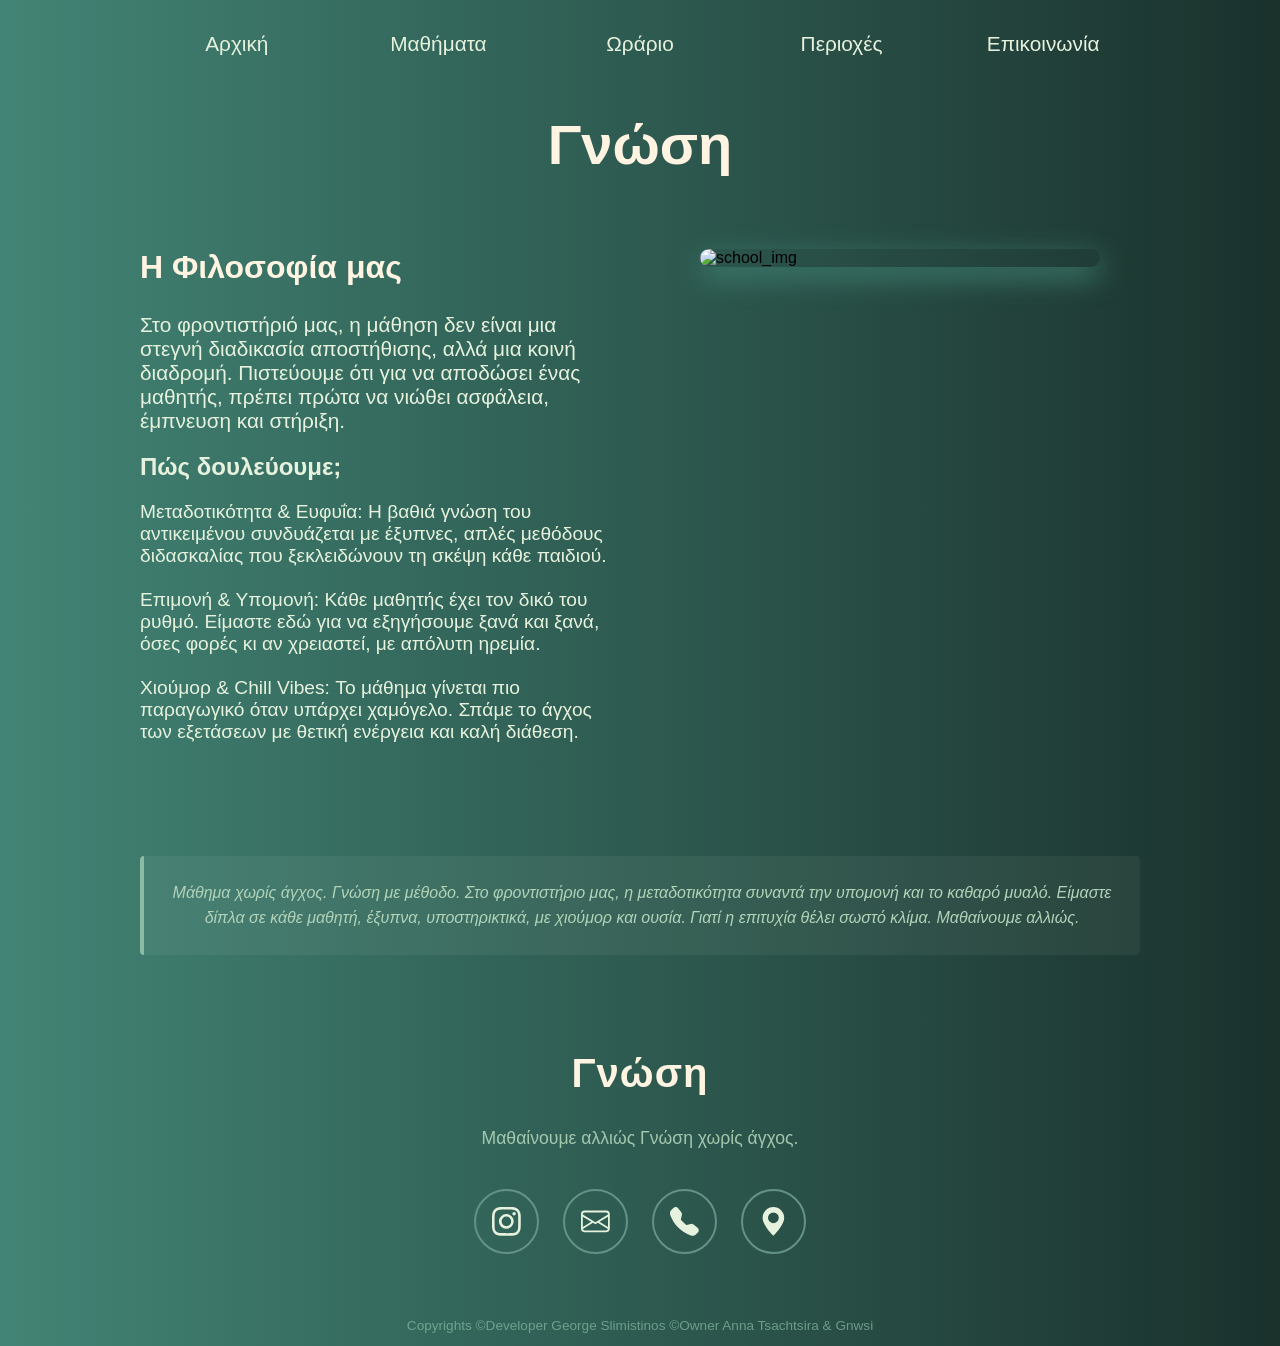
==== index.html @ 9b5c4ddc "footer done all pages have a footer" ====
<!DOCTYPE html>
<html lang="gr en" xmlns="http://www.w3.org/1999/html">
<head>
    <meta name="viewport" content="width=device-width, initial-scale=1.0">
    <meta charset="UTF-8">
    <title>Γνώση</title>
    <link rel="stylesheet" href="mainCSS.css">
    <link rel="stylesheet" href="navbar.css">
    <link rel="stylesheet" href="header.css">
    <link rel="stylesheet" href="footer.css">
</head>
<body>

<!--TODO 1-->
<div id="main_container-navbar">
    <div class="navbar-items">
        <a class="navbar-links" href="index.html">Αρχική</a>
    </div>
    <div class="navbar-items">
        <a class="navbar-links" href="mathimata.html">Μαθήματα</a>
    </div>
    <div class="navbar-items">
        <a class="navbar-links" href="ores.html">Ωράριο</a>
    </div>
    <div class="navbar-items">
        <a class="navbar-links" href="evros%20kalijis.html">Περιοχές</a>
    </div>
    <div class="navbar-items">
        <a class="navbar-links" href="contact.html">Επικοινωνία</a>
    </div>
</div>
<!--TODO 2-->
<div id="main_container-Header">
    <div id="header-name-front">
        <h1>Γνώση</h1>
    </div>
    <div id="header_howWeWork-text">
        <h2>Η Φιλοσοφία μας</h2>
        <p class="intro-text">
            Στο φροντιστήριό μας, η μάθηση δεν είναι μια στεγνή διαδικασία αποστήθισης, αλλά μια κοινή διαδρομή.
            Πιστεύουμε ότι για να αποδώσει ένας μαθητής, πρέπει πρώτα να νιώθει ασφάλεια, έμπνευση και στήριξη.
        </p>
        <strong class="intro_text_secondary-strong">Πώς δουλεύουμε;</strong>
        <p class="intro_text_secondary-p">
            Μεταδοτικότητα & Ευφυΐα: Η βαθιά γνώση του αντικειμένου συνδυάζεται με
            έξυπνες, απλές μεθόδους διδασκαλίας
            που ξεκλειδώνουν τη σκέψη κάθε παιδιού. <br> <br>

            Επιμονή & Υπομονή: Κάθε μαθητής έχει τον δικό του ρυθμό. Είμαστε εδώ για να εξηγήσουμε ξανά και ξανά, όσες
            φορές κι αν χρειαστεί, με απόλυτη ηρεμία. <br> <br>

            Χιούμορ & Chill Vibes: Το μάθημα γίνεται πιο παραγωγικό όταν υπάρχει χαμόγελο. Σπάμε το άγχος των εξετάσεων
            με θετική ενέργεια και καλή διάθεση. <br> <br>
        </p>
    </div>
    <div id="header-img">
        <img id="header_howWeWork-img" src="assets/images/school_img1" alt="school_img">
    </div>
    <div id="small_text">
        <p class="small_text-p">Μάθημα χωρίς άγχος. Γνώση με μέθοδο.
            Στο φροντιστήριο μας, η μεταδοτικότητα συναντά την υπομονή και το καθαρό μυαλό.
            Είμαστε δίπλα σε κάθε μαθητή, έξυπνα, υποστηρικτικά, με χιούμορ και ουσία.
            Γιατί η επιτυχία θέλει σωστό κλίμα. Μαθαίνουμε αλλιώς.
        </p>
    </div>
</div>
<!--todo 9-->
<footer>
    <div id="footer-main-cont">
        <div class="main-style-footer-elements" id="footer-name">
            <h1 id="footer-name-h1">Γνώση</h1>
        </div>
        <div class="main-style-footer-elements" id="footer-slogan">
            <h3 id="footer-slogan-h3">Μαθαίνουμε αλλιώς Γνώση χωρίς άγχος.</h3>
        </div>
        <div class="main-style-footer-elements" id="footer-social_media">
            <ul class="footer-social-media-ul">
                <li class="footer-social-media-li" data-tooltip="gnwsi.2023">
                    <a class="footer-social-media-a" href="https://www.instagram.com/gnwsi.2023?igsh=bGYwMDJ4MHYwM2Ru"
                       aria-label="Instagram">
                        <svg xmlns="http://www.w3.org/2000/svg" width="16" height="16" fill="currentColor"
                             class="bi bi-instagram footer-social-media-svg" viewBox="0 0 16 16">
                            <path d="M8 0C5.829 0 5.556.01 4.703.048 3.85.088 3.269.222 2.76.42a3.9 3.9 0 0 0-1.417.923A3.9 3.9 0 0 0 .42 2.76C.222 3.268.087 3.85.048 4.7.01 5.555 0 5.827 0 8.001c0 2.172.01 2.444.048 3.297.04.852.174 1.433.372 1.942.205.526.478.972.923 1.417.444.445.89.719 1.416.923.51.198 1.09.333 1.942.372C5.555 15.99 5.827 16 8 16s2.444-.01 3.298-.048c.851-.04 1.434-.174 1.943-.372a3.9 3.9 0 0 0 1.416-.923c.445-.445.718-.891.923-1.417.197-.509.332-1.09.372-1.942C15.99 10.445 16 10.173 16 8s-.01-2.445-.048-3.299c-.04-.851-.175-1.433-.372-1.941a3.9 3.9 0 0 0-.923-1.417A3.9 3.9 0 0 0 13.24.42c-.51-.198-1.092-.333-1.943-.372C10.443.01 10.172 0 7.998 0zm-.717 1.442h.718c2.136 0 2.389.007 3.232.046.78.035 1.204.166 1.486.275.373.145.64.319.92.599s.453.546.598.92c.11.281.24.705.275 1.485.039.843.047 1.096.047 3.231s-.008 2.389-.047 3.232c-.035.78-.166 1.203-.275 1.485a2.5 2.5 0 0 1-.599.919c-.28.28-.546.453-.92.598-.28.11-.704.24-1.485.276-.843.038-1.096.047-3.232.047s-2.39-.009-3.233-.047c-.78-.036-1.203-.166-1.485-.276a2.5 2.5 0 0 1-.92-.598 2.5 2.5 0 0 1-.6-.92c-.109-.281-.24-.705-.275-1.485-.038-.843-.046-1.096-.046-3.233s.008-2.388.046-3.231c.036-.78.166-1.204.276-1.486.145-.373.319-.64.599-.92s.546-.453.92-.598c.282-.11.705-.24 1.485-.276.738-.034 1.024-.044 2.515-.045zm4.988 1.328a.96.96 0 1 0 0 1.92.96.96 0 0 0 0-1.92m-4.27 1.122a4.109 4.109 0 1 0 0 8.217 4.109 4.109 0 0 0 0-8.217m0 1.441a2.667 2.667 0 1 1 0 5.334 2.667 2.667 0 0 1 0-5.334"/>
                        </svg>
                    </a>
                </li>
                <li class="footer-social-media-li" data-tooltip="gnwsi.2023@gmail.com">
                    <a class="footer-social-media-a"
                       href="mailto:gnwsi.2023@gmail.com?subject=Ερώτηση για τις υπηρεσίες μας" aria-label="email">
                        <svg xmlns="http://www.w3.org/2000/svg" width="16" height="16" fill="currentColor"
                             class="bi bi-envelope footer-social-media-svg" viewBox="0 0 16 16">
                            <path d="M0 4a2 2 0 0 1 2-2h12a2 2 0 0 1 2 2v8a2 2 0 0 1-2 2H2a2 2 0 0 1-2-2zm2-1a1 1 0 0 0-1 1v.217l7 4.2 7-4.2V4a1 1 0 0 0-1-1zm13 2.383-4.708 2.825L15 11.105zm-.034 6.876-5.64-3.471L8 9.583l-1.326-.795-5.64 3.47A1 1 0 0 0 2 13h12a1 1 0 0 0 .966-.741M1 11.105l4.708-2.897L1 5.383z"/>
                        </svg>
                    </a>
                </li>
                <li class="footer-social-media-li" data-tooltip="698360730">
                    <a class="footer-social-media-a" href="tel:+30698360730" aria-label="phone">
                        <svg xmlns="http://www.w3.org/2000/svg" width="16" height="16" fill="currentColor"
                             class="bi bi-telephone-fill footer-social-media-svg" viewBox="0 0 16 16">
                            <path fill-rule="evenodd"
                                  d="M1.885.511a1.745 1.745 0 0 1 2.61.163L6.29 2.98c.329.423.445.974.315 1.494l-.547 2.19a.68.68 0 0 0 .178.643l2.457 2.457a.68.68 0 0 0 .644.178l2.189-.547a1.75 1.75 0 0 1 1.494.315l2.306 1.794c.829.645.905 1.87.163 2.611l-1.034 1.034c-.74.74-1.846 1.065-2.877.702a18.6 18.6 0 0 1-7.01-4.42 18.6 18.6 0 0 1-4.42-7.009c-.362-1.03-.037-2.137.703-2.877z"/>
                        </svg>
                    </a>
                </li>

                <li class="footer-social-media-li" data-tooltip="Κορησός">
                    <a class="footer-social-media-a"
                       href="https://www.google.com/maps/place/40%C2%B030'13.9%22N+21%C2%B022'31.0%22E/@40.5038675,21.374356,18z/data=!3m1!4b1!4m12!1m7!3m6!1s0x1359fcfad39608a3:0x116da299715aecc!2zzpHOs86vzr_PhSDOk861z4nPgc6zzq_Ov8-FIDMsIE1hbmlha2kgNTIxIDAw!3b1!8m2!3d40.5025684!4d21.2487551!3m3!8m2!3d40.503866!4d21.37528?entry=ttu&g_ep=EgoyMDI2MDYyMy4wIKXMDSoASAFQAw%3D%3D"
                       aria-label="location">
                        <svg xmlns="http://www.w3.org/2000/svg" width="16" height="16" fill="currentColor"
                             class="bi bi-geo-alt-fill footer-social-media-svg" viewBox="0 0 16 16">
                            <path d="M8 16s6-5.686 6-10A6 6 0 0 0 2 6c0 4.314 6 10 6 10m0-7a3 3 0 1 1 0-6 3 3 0 0 1 0 6"/>
                        </svg>
                    </a>
                </li>

            </ul>
        </div>
        <div class="main-style-footer-elements" id="footer-copyright">
            <p>
                Copyrights ©Developer George Slimistinos ©Owner Anna Tsachtsira & Gnwsi
            </p>
        </div>
    </div>
</footer>
<script src="mainJS.js"></script>
</body>
</html>
---- mainCSS.css ----
:root {
    --DarkGreen: #659287;
    --MidGreen: #88BDA4;
    --Green: #B1D3B9;
    --LightGreen: #E6F2DD;
    --Black: #1A312C;
    --DarkBlue-Green: #428475;
    --Blue-Grren: #89D7B7;
    --White: #FFF4E1;
    --trasnparen_background: rgba(255, 244, 225, 0.05);
}

body {
    padding: 0;
    margin: 0;
    font-size: 1rem;
    font-family: 'Segoe UI', Tahoma, Geneva, Verdana, sans-serif;
    background: linear-gradient(90deg, var(--DarkBlue-Green) 0%, var(--Black) 100%);
}
---- navbar.css ----
#main_container-navbar {
    display: grid;
    grid-template-columns: repeat(5, 1fr);
    grid-template-rows: 1fr;
    gap: 0.5rem;
    align-items: center;

    max-width: 62.5rem;
    margin: 1.5rem auto;
    width: 100%;
}

.navbar-items {
    text-align: center;
}

.navbar-links {
    display: block;
    text-decoration: none;
    color: var(--LightGreen);
    padding: 0.5rem 0;
    font-size: 1.3rem;
    transition: transform 0.2s ease, box-shadow 0.2s ease;
}

.navbar-links:hover {
    color: var(--White);
    font-weight: bold;
    transform: translateY(-4px) scale(1.05);
    text-shadow: 0 0.625rem 2.1875rem var(--White);
}

/* Media Query για κινητά */
@media (max-width: 768px) {
    .navbar-links {
        font-size: 0.7rem;
    }
}
---- header.css ----
#main_container-Header {
    display: grid;
    grid-template-columns: 1fr 1fr;
    gap: 2.5rem;
    align-items: start;
    max-width: 62.5rem;
    margin: 3rem auto;
    padding: 0 1rem;
}

#header-name-front {
    grid-column: 1 / span 2;
    text-align: center;
    margin-bottom: 2rem;
}

#header-name-front h1 {
    font-size: 3.5rem;
    color: var(--White);
    margin: 0;
}

#header_howWeWork-text {
    grid-column: 1;
    color: var(--LightGreen);
}

#header_howWeWork-text h2 {
    color: var(--White);
    font-size: 2rem;
    margin-top: 0;
}

#header-img {
    grid-column: 2;
    display: flex;
    justify-content: center;
}

#header_howWeWork-img {
    width: 100%;
    max-width: 25rem;
    height: auto;
    border-radius: 0.75rem;
    box-shadow: 0 0.6rem 1.8rem var(--DarkBlue-Green);
}


#small_text {
    grid-column: 1 / span 2;
    background-color: var(--trasnparen_background);
    border-left: 4px solid var(--MidGreen);
    padding: 1.5rem;
    border-radius: 4px;
    margin-top: 2rem;
    color: var(--Green);
    font-style: italic;
    text-align: center;
    transition: transform 0.4s ease, box-shadow 0.4s ease;
}

#small_text:hover {
    transform: translateY(-4px) scale(1.2);
    color: var(--White);
}

#small_text p {
    margin: 0;
    line-height: 1.6;
    font-size: 1rem;
}

.intro-text {
    font-size: 1.3rem;
}

.intro_text_secondary-strong {
    font-size: 1.5rem;
}

.intro_text_secondary-p {
    font-size: 1.2rem;
}
---- footer.css ----
#footer-main-cont {
    display: grid;
    grid-template-columns: 1fr;
    grid-gap: 1.5rem;
    align-items: start;
    margin: 4rem auto 0 auto;
    padding: 2rem 1rem 0;
    max-width: 62.5rem;
}

.main-style-footer-elements {
    text-align: center;
}

#footer-name {
    grid-row: 1;
}

#footer-slogan {
    grid-row: 2;
}

#footer-social_media {
    grid-row: 3;
}

#footer-copyright {
    grid-row: 4;
}

#footer-name-h1 {
    color: var(--White);
    font-size: 2.5rem;
    margin: 0 0 0.5rem 0;
    letter-spacing: 1px;
}

#footer-slogan-h3 {
    color: var(--Green);
    font-size: 1.1rem;
    font-weight: 400;
    margin: 0;
    opacity: 0.9;
}

#footer-copyright p {
    color: var(--MidGreen);
    font-size: 0.85rem;
    margin-top: 1.5rem;
    opacity: 0.7;
}

.footer-social-media-ul {
    display: flex;
    justify-content: center;
    flex-wrap: wrap;
    gap: 1.5rem;
    list-style: none;
    padding: 0;
    margin: 1rem 0;
}

.footer-social-media-li {
    position: relative;
    display: flex;
    justify-content: center;
}

.footer-social-media-li::after {
    position: absolute;
    content: attr(data-tooltip);
    bottom: 120%;
    left: 50%;
    transform: translateX(-50%);
    z-index: 10;
    padding: 0.4rem 0.8rem;
    color: var(--Black);
    background: var(--White);
    border-radius: 0.4rem;
    font-size: 0.85rem;
    font-weight: 600;
    opacity: 0;
    visibility: hidden;
    transition: bottom 0.3s cubic-bezier(0.47, 2, 0.41, 1.5), opacity 0.2s ease;
    white-space: nowrap;
    box-shadow: 0 4px 12px rgba(0, 0, 0, 0.15);
}

.footer-social-media-li:has(a:hover, a:focus-visible)::after {
    opacity: 1;
    visibility: visible;
    bottom: 135%;
}

.footer-social-media-a {
    position: relative;
    display: flex;
    justify-content: center;
    align-items: center;
    width: 3.8rem;
    height: 3.8rem;
    color: var(--LightGreen);
    border: 2px solid var(--DarkGreen);
    border-radius: 100%;
    text-decoration: none;
    outline: none;
    overflow: hidden;
    transition: color 0.3s ease, border-color 0.3s ease, box-shadow 0.3s ease;
}

.footer-social-media-a::after {
    position: absolute;
    content: '';
    inset: 100% 0 0 0;
    background: var(--LightGreen); /* Γεμίζει με το ανοιχτό πράσινο */
    z-index: 1;
    transition: inset 0.3s ease-in-out;
}

.footer-social-media-svg {
    width: 1.8rem;
    height: 1.8rem;
    position: relative;
    z-index: 2;
    transition: transform 0.3s ease;
}

.footer-social-media-a:hover,
.footer-social-media-a:focus-visible {
    color: var(--Black);
    border-color: var(--LightGreen);
    box-shadow: 0 0 15px rgba(230, 242, 221, 0.2);
}

.footer-social-media-a:hover::after,
.footer-social-media-a:focus-visible::after {
    inset: 0 0 0 0;
}

.footer-social-media-a:hover .footer-social-media-svg {
    transform: scale(1.1);
}
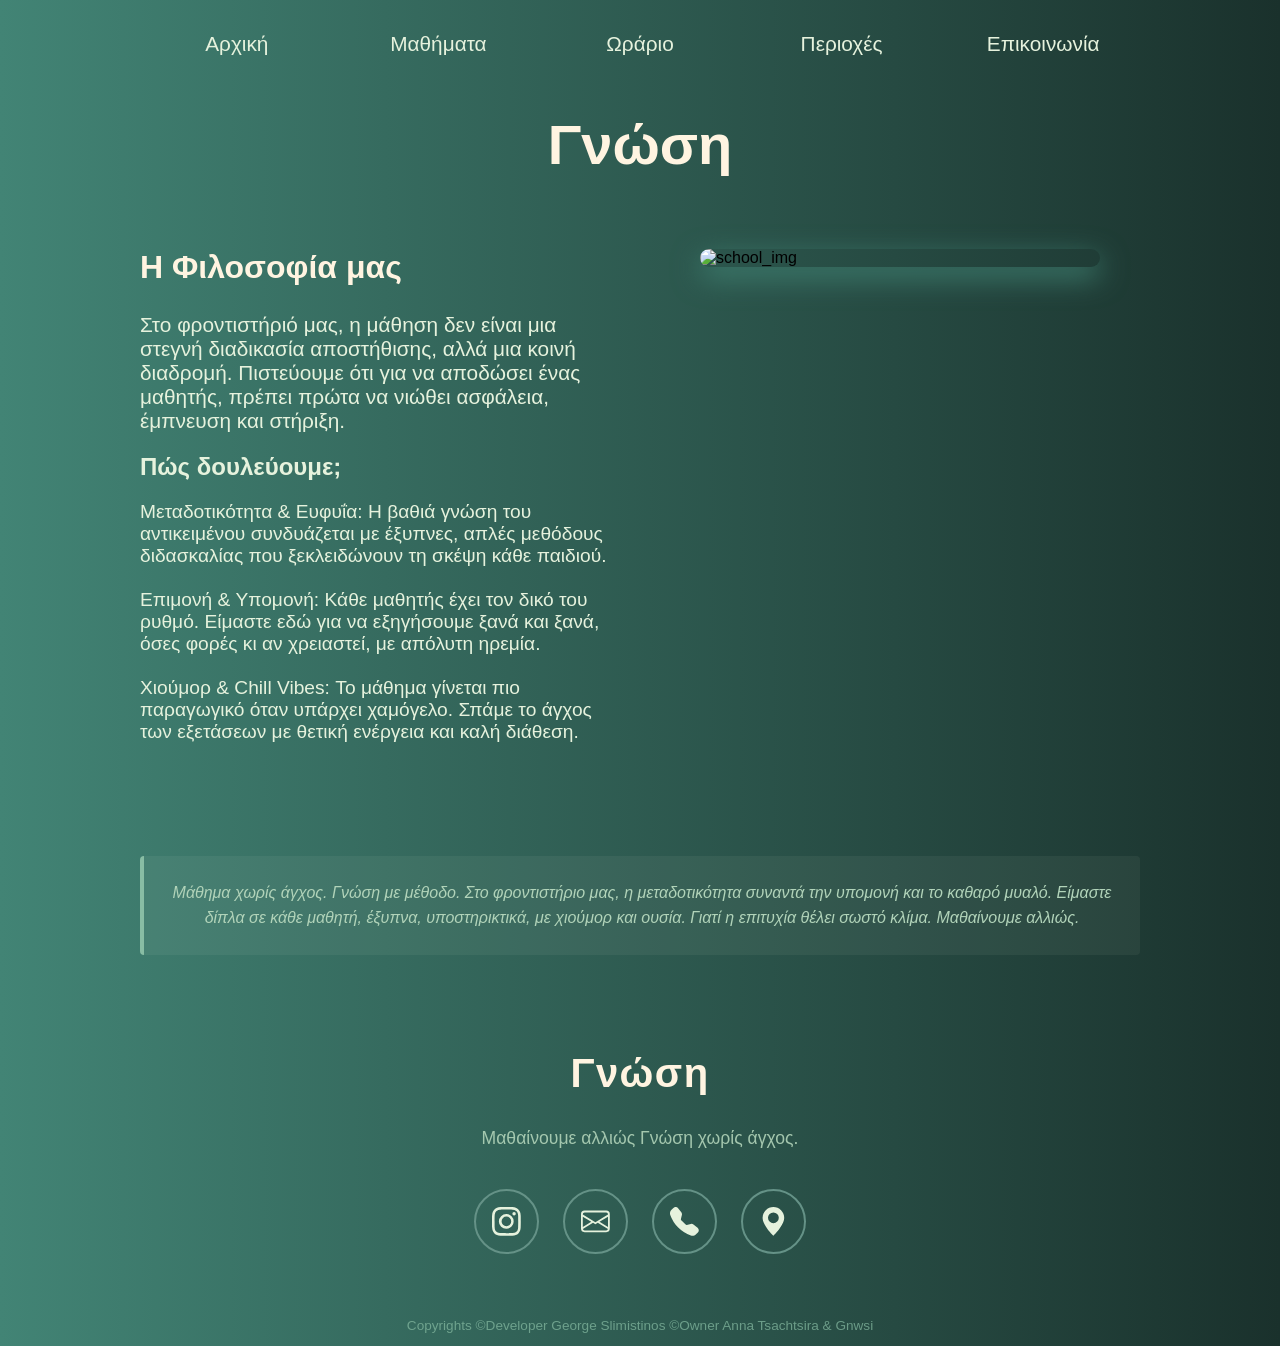
==== commit a141bd19: "small changes gia thn selida na paei live" ====
--- a/index.html
+++ b/index.html
@@ -1,13 +1,13 @@
 <!DOCTYPE html>
 <html lang="gr en" xmlns="http://www.w3.org/1999/html">
 <head>
-    <meta name="viewport" content="width=device-width, initial-scale=1.0">
+    <meta content="width=device-width, initial-scale=1.0" name="viewport">
     <meta charset="UTF-8">
     <title>Γνώση</title>
-    <link rel="stylesheet" href="mainCSS.css">
-    <link rel="stylesheet" href="navbar.css">
-    <link rel="stylesheet" href="header.css">
-    <link rel="stylesheet" href="footer.css">
+    <link href="assets/CSS/mainCSS.css" rel="stylesheet">
+    <link href="assets/CSS/navbar.css" rel="stylesheet">
+    <link href="assets/CSS/header.css" rel="stylesheet">
+    <link href="assets/CSS/footer.css" rel="stylesheet">
 </head>
 <body>
 
@@ -17,16 +17,16 @@
         <a class="navbar-links" href="index.html">Αρχική</a>
     </div>
     <div class="navbar-items">
-        <a class="navbar-links" href="mathimata.html">Μαθήματα</a>
+        <a class="navbar-links" href="assets/secondary%20html%20pages/mathimata.html">Μαθήματα</a>
     </div>
     <div class="navbar-items">
-        <a class="navbar-links" href="ores.html">Ωράριο</a>
+        <a class="navbar-links" href="assets/secondary%20html%20pages/ores.html">Ωράριο</a>
     </div>
     <div class="navbar-items">
-        <a class="navbar-links" href="evros%20kalijis.html">Περιοχές</a>
+        <a class="navbar-links" href="assets/secondary%20html%20pages/evros%20kalijis.html">Περιοχές</a>
     </div>
     <div class="navbar-items">
-        <a class="navbar-links" href="contact.html">Επικοινωνία</a>
+        <a class="navbar-links" href="assets/secondary%20html%20pages/contact.html">Επικοινωνία</a>
     </div>
 </div>
 <!--TODO 2-->
@@ -54,7 +54,7 @@
         </p>
     </div>
     <div id="header-img">
-        <img id="header_howWeWork-img" src="assets/images/school_img1" alt="school_img">
+        <img alt="school_img" id="header_howWeWork-img" src="./assets/images/school_img1.jpeg">
     </div>
     <div id="small_text">
         <p class="small_text-p">Μάθημα χωρίς άγχος. Γνώση με μέθοδο.
@@ -76,39 +76,44 @@
         <div class="main-style-footer-elements" id="footer-social_media">
             <ul class="footer-social-media-ul">
                 <li class="footer-social-media-li" data-tooltip="gnwsi.2023">
-                    <a class="footer-social-media-a" href="https://www.instagram.com/gnwsi.2023?igsh=bGYwMDJ4MHYwM2Ru"
-                       aria-label="Instagram">
-                        <svg xmlns="http://www.w3.org/2000/svg" width="16" height="16" fill="currentColor"
-                             class="bi bi-instagram footer-social-media-svg" viewBox="0 0 16 16">
+                    <a aria-label="Instagram" class="footer-social-media-a"
+                       href="https://www.instagram.com/gnwsi.2023?igsh=bGYwMDJ4MHYwM2Ru">
+                        <svg class="bi bi-instagram footer-social-media-svg" fill="currentColor" height="16"
+                             viewBox="0 0 16 16"
+                             width="16" xmlns="http://www.w3.org/2000/svg">
                             <path d="M8 0C5.829 0 5.556.01 4.703.048 3.85.088 3.269.222 2.76.42a3.9 3.9 0 0 0-1.417.923A3.9 3.9 0 0 0 .42 2.76C.222 3.268.087 3.85.048 4.7.01 5.555 0 5.827 0 8.001c0 2.172.01 2.444.048 3.297.04.852.174 1.433.372 1.942.205.526.478.972.923 1.417.444.445.89.719 1.416.923.51.198 1.09.333 1.942.372C5.555 15.99 5.827 16 8 16s2.444-.01 3.298-.048c.851-.04 1.434-.174 1.943-.372a3.9 3.9 0 0 0 1.416-.923c.445-.445.718-.891.923-1.417.197-.509.332-1.09.372-1.942C15.99 10.445 16 10.173 16 8s-.01-2.445-.048-3.299c-.04-.851-.175-1.433-.372-1.941a3.9 3.9 0 0 0-.923-1.417A3.9 3.9 0 0 0 13.24.42c-.51-.198-1.092-.333-1.943-.372C10.443.01 10.172 0 7.998 0zm-.717 1.442h.718c2.136 0 2.389.007 3.232.046.78.035 1.204.166 1.486.275.373.145.64.319.92.599s.453.546.598.92c.11.281.24.705.275 1.485.039.843.047 1.096.047 3.231s-.008 2.389-.047 3.232c-.035.78-.166 1.203-.275 1.485a2.5 2.5 0 0 1-.599.919c-.28.28-.546.453-.92.598-.28.11-.704.24-1.485.276-.843.038-1.096.047-3.232.047s-2.39-.009-3.233-.047c-.78-.036-1.203-.166-1.485-.276a2.5 2.5 0 0 1-.92-.598 2.5 2.5 0 0 1-.6-.92c-.109-.281-.24-.705-.275-1.485-.038-.843-.046-1.096-.046-3.233s.008-2.388.046-3.231c.036-.78.166-1.204.276-1.486.145-.373.319-.64.599-.92s.546-.453.92-.598c.282-.11.705-.24 1.485-.276.738-.034 1.024-.044 2.515-.045zm4.988 1.328a.96.96 0 1 0 0 1.92.96.96 0 0 0 0-1.92m-4.27 1.122a4.109 4.109 0 1 0 0 8.217 4.109 4.109 0 0 0 0-8.217m0 1.441a2.667 2.667 0 1 1 0 5.334 2.667 2.667 0 0 1 0-5.334"/>
                         </svg>
                     </a>
                 </li>
                 <li class="footer-social-media-li" data-tooltip="gnwsi.2023@gmail.com">
-                    <a class="footer-social-media-a"
-                       href="mailto:gnwsi.2023@gmail.com?subject=Ερώτηση για τις υπηρεσίες μας" aria-label="email">
-                        <svg xmlns="http://www.w3.org/2000/svg" width="16" height="16" fill="currentColor"
-                             class="bi bi-envelope footer-social-media-svg" viewBox="0 0 16 16">
+                    <a aria-label="email"
+                       class="footer-social-media-a"
+                       href="mailto:gnwsi.2023@gmail.com?subject=Ερώτηση για τις υπηρεσίες μας">
+                        <svg class="bi bi-envelope footer-social-media-svg" fill="currentColor" height="16"
+                             viewBox="0 0 16 16"
+                             width="16" xmlns="http://www.w3.org/2000/svg">
                             <path d="M0 4a2 2 0 0 1 2-2h12a2 2 0 0 1 2 2v8a2 2 0 0 1-2 2H2a2 2 0 0 1-2-2zm2-1a1 1 0 0 0-1 1v.217l7 4.2 7-4.2V4a1 1 0 0 0-1-1zm13 2.383-4.708 2.825L15 11.105zm-.034 6.876-5.64-3.471L8 9.583l-1.326-.795-5.64 3.47A1 1 0 0 0 2 13h12a1 1 0 0 0 .966-.741M1 11.105l4.708-2.897L1 5.383z"/>
                         </svg>
                     </a>
                 </li>
                 <li class="footer-social-media-li" data-tooltip="698360730">
-                    <a class="footer-social-media-a" href="tel:+30698360730" aria-label="phone">
-                        <svg xmlns="http://www.w3.org/2000/svg" width="16" height="16" fill="currentColor"
-                             class="bi bi-telephone-fill footer-social-media-svg" viewBox="0 0 16 16">
-                            <path fill-rule="evenodd"
-                                  d="M1.885.511a1.745 1.745 0 0 1 2.61.163L6.29 2.98c.329.423.445.974.315 1.494l-.547 2.19a.68.68 0 0 0 .178.643l2.457 2.457a.68.68 0 0 0 .644.178l2.189-.547a1.75 1.75 0 0 1 1.494.315l2.306 1.794c.829.645.905 1.87.163 2.611l-1.034 1.034c-.74.74-1.846 1.065-2.877.702a18.6 18.6 0 0 1-7.01-4.42 18.6 18.6 0 0 1-4.42-7.009c-.362-1.03-.037-2.137.703-2.877z"/>
+                    <a aria-label="phone" class="footer-social-media-a" href="tel:+30698360730">
+                        <svg class="bi bi-telephone-fill footer-social-media-svg" fill="currentColor" height="16"
+                             viewBox="0 0 16 16"
+                             width="16" xmlns="http://www.w3.org/2000/svg">
+                            <path d="M1.885.511a1.745 1.745 0 0 1 2.61.163L6.29 2.98c.329.423.445.974.315 1.494l-.547 2.19a.68.68 0 0 0 .178.643l2.457 2.457a.68.68 0 0 0 .644.178l2.189-.547a1.75 1.75 0 0 1 1.494.315l2.306 1.794c.829.645.905 1.87.163 2.611l-1.034 1.034c-.74.74-1.846 1.065-2.877.702a18.6 18.6 0 0 1-7.01-4.42 18.6 18.6 0 0 1-4.42-7.009c-.362-1.03-.037-2.137.703-2.877z"
+                                  fill-rule="evenodd"/>
                         </svg>
                     </a>
                 </li>
 
                 <li class="footer-social-media-li" data-tooltip="Κορησός">
-                    <a class="footer-social-media-a"
-                       href="https://www.google.com/maps/place/40%C2%B030'13.9%22N+21%C2%B022'31.0%22E/@40.5038675,21.374356,18z/data=!3m1!4b1!4m12!1m7!3m6!1s0x1359fcfad39608a3:0x116da299715aecc!2zzpHOs86vzr_PhSDOk861z4nPgc6zzq_Ov8-FIDMsIE1hbmlha2kgNTIxIDAw!3b1!8m2!3d40.5025684!4d21.2487551!3m3!8m2!3d40.503866!4d21.37528?entry=ttu&g_ep=EgoyMDI2MDYyMy4wIKXMDSoASAFQAw%3D%3D"
-                       aria-label="location">
-                        <svg xmlns="http://www.w3.org/2000/svg" width="16" height="16" fill="currentColor"
-                             class="bi bi-geo-alt-fill footer-social-media-svg" viewBox="0 0 16 16">
+                    <a aria-label="location"
+                       class="footer-social-media-a"
+                       href="https://www.google.com/maps/place/40%C2%B030'13.9%22N+21%C2%B022'31.0%22E/@40.5038675,21.374356,18z/data=!3m1!4b1!4m12!1m7!3m6!1s0x1359fcfad39608a3:0x116da299715aecc!2zzpHOs86vzr_PhSDOk861z4nPgc6zzq_Ov8-FIDMsIE1hbmlha2kgNTIxIDAw!3b1!8m2!3d40.5025684!4d21.2487551!3m3!8m2!3d40.503866!4d21.37528?entry=ttu&g_ep=EgoyMDI2MDYyMy4wIKXMDSoASAFQAw%3D%3D">
+                        <svg class="bi bi-geo-alt-fill footer-social-media-svg" fill="currentColor" height="16"
+                             viewBox="0 0 16 16"
+                             width="16" xmlns="http://www.w3.org/2000/svg">
                             <path d="M8 16s6-5.686 6-10A6 6 0 0 0 2 6c0 4.314 6 10 6 10m0-7a3 3 0 1 1 0-6 3 3 0 0 1 0 6"/>
                         </svg>
                     </a>
--- a/assets/CSS/mainCSS.css
+++ b/assets/CSS/mainCSS.css
@@ -0,0 +1,20 @@
+:root {
+    --DarkGreen: #659287;
+    --MidGreen: #88BDA4;
+    --Green: #B1D3B9;
+    --LightGreen: #E6F2DD;
+    --Black: #1A312C;
+    --DarkBlue-Green: #428475;
+    --Blue-Grren: #89D7B7;
+    --White-Grren: rgb(197 250 226);
+    --White: #FFF4E1;
+    --trasnparen_background: rgba(255, 244, 225, 0.05);
+}
+
+body {
+    padding: 0;
+    margin: 0;
+    font-size: 1rem;
+    font-family: 'Segoe UI', Tahoma, Geneva, Verdana, sans-serif;
+    background: linear-gradient(90deg, var(--DarkBlue-Green) 0%, var(--Black) 100%);
+}
--- a/assets/CSS/navbar.css
+++ b/assets/CSS/navbar.css
@@ -0,0 +1,31 @@
+#main_container-navbar {
+    display: grid;
+    grid-template-columns: repeat(5, 1fr);
+    grid-template-rows: 1fr;
+    gap: 0.5rem;
+    align-items: center;
+    max-width: 62.5rem;
+    margin: 1.5rem auto;
+    width: 100%;
+    padding: 0 1rem;
+}
+
+.navbar-items {
+    text-align: center;
+}
+
+.navbar-links {
+    display: block;
+    text-decoration: none;
+    color: var(--LightGreen);
+    padding: 0.5rem 0;
+    font-size: 1.3rem;
+    transition: transform 0.2s ease, box-shadow 0.2s ease;
+}
+
+.navbar-links:hover {
+    color: var(--White);
+    font-weight: bold;
+    transform: translateY(-0.25rem) scale(1.05);
+    text-shadow: 0 0.625rem 2.1875rem var(--White);
+}
--- a/assets/CSS/header.css
+++ b/assets/CSS/header.css
@@ -0,0 +1,82 @@
+#main_container-Header {
+    display: grid;
+    grid-template-columns: 1fr 1fr;
+    gap: 2.5rem;
+    align-items: start;
+    max-width: 62.5rem;
+    margin: 3rem auto;
+    padding: 0 1rem;
+}
+
+#header-name-front {
+    grid-column: 1 / span 2;
+    text-align: center;
+    margin-bottom: 2rem;
+}
+
+#header-name-front h1 {
+    font-size: 3.5rem;
+    color: var(--White);
+    margin: 0;
+}
+
+#header_howWeWork-text {
+    grid-column: 1;
+    color: var(--LightGreen);
+}
+
+#header_howWeWork-text h2 {
+    color: var(--White);
+    font-size: 2rem;
+    margin-top: 0;
+}
+
+#header-img {
+    grid-column: 2;
+    display: flex;
+    justify-content: center;
+}
+
+#header_howWeWork-img {
+    width: 100%;
+    max-width: 25rem;
+    height: auto;
+    border-radius: 0.75rem;
+    box-shadow: 0 0.6rem 1.8rem var(--DarkBlue-Green);
+}
+
+#small_text {
+    grid-column: 1 / span 2;
+    background-color: var(--trasnparen_background);
+    border-left: 0.25rem solid var(--MidGreen);
+    padding: 1.5rem;
+    border-radius: 0.25rem;
+    margin-top: 2rem;
+    color: var(--Green);
+    font-style: italic;
+    text-align: center;
+    transition: transform 0.4s ease, box-shadow 0.4s ease;
+}
+
+#small_text:hover {
+    transform: translateY(-0.25rem) scale(1.2);
+    color: var(--White);
+}
+
+#small_text p {
+    margin: 0;
+    line-height: 1.6;
+    font-size: 1rem;
+}
+
+.intro-text {
+    font-size: 1.3rem;
+}
+
+.intro_text_secondary-strong {
+    font-size: 1.5rem;
+}
+
+.intro_text_secondary-p {
+    font-size: 1.2rem;
+}
--- a/assets/CSS/footer.css
+++ b/assets/CSS/footer.css
@@ -0,0 +1,142 @@
+#footer-main-cont {
+    display: grid;
+    grid-template-columns: 1fr;
+    grid-gap: 1.5rem;
+    align-items: start;
+    margin: 4rem auto 0 auto;
+    padding: 2rem 1rem 0;
+    max-width: 62.5rem;
+}
+
+.main-style-footer-elements {
+    text-align: center;
+}
+
+#footer-name {
+    grid-row: 1;
+}
+
+#footer-slogan {
+    grid-row: 2;
+}
+
+#footer-social_media {
+    grid-row: 3;
+}
+
+#footer-copyright {
+    grid-row: 4;
+}
+
+#footer-name-h1 {
+    color: var(--White);
+    font-size: 2.5rem;
+    margin: 0 0 0.5rem 0;
+    letter-spacing: 0.09rem;
+}
+
+#footer-slogan-h3 {
+    color: var(--Green);
+    font-size: 1.1rem;
+    font-weight: 400;
+    margin: 0;
+    opacity: 0.9;
+}
+
+#footer-copyright p {
+    color: var(--MidGreen);
+    font-size: 0.85rem;
+    margin-top: 1.5rem;
+    opacity: 0.7;
+}
+
+.footer-social-media-ul {
+    display: flex;
+    justify-content: center;
+    flex-wrap: wrap;
+    gap: 1.5rem;
+    list-style: none;
+    padding: 0;
+    margin: 1rem 0;
+}
+
+.footer-social-media-li {
+    position: relative;
+    display: flex;
+    justify-content: center;
+}
+
+.footer-social-media-li::after {
+    position: absolute;
+    content: attr(data-tooltip);
+    bottom: 120%;
+    left: 50%;
+    transform: translateX(-50%);
+    z-index: 10;
+    padding: 0.4rem 0.8rem;
+    color: var(--Black);
+    background: var(--White);
+    border-radius: 0.4rem;
+    font-size: 0.85rem;
+    font-weight: 600;
+    opacity: 0;
+    visibility: hidden;
+    transition: bottom 0.3s cubic-bezier(0.47, 2, 0.41, 1.5), opacity 0.2s ease;
+    white-space: nowrap;
+    box-shadow: 0 0.25rem 0.75rem rgba(0, 0, 0, 0.15); /* ΔΙΟΡΘΩΘΗΚΕ: Από 12px σε 0.75rem */
+}
+
+.footer-social-media-li:has(a:hover, a:focus-visible)::after {
+    opacity: 1;
+    visibility: visible;
+    bottom: 135%;
+}
+
+.footer-social-media-a {
+    position: relative;
+    display: flex;
+    justify-content: center;
+    align-items: center;
+    width: 3.8rem;
+    height: 3.8rem;
+    color: var(--LightGreen);
+    border: 0.125rem solid var(--DarkGreen); /* ΔΙΟΡΘΩΘΗΚΕ: Από 2px σε 0.125rem */
+    border-radius: 100%;
+    text-decoration: none;
+    outline: none;
+    overflow: hidden;
+    transition: color 0.3s ease, border-color 0.3s ease, box-shadow 0.3s ease;
+}
+
+.footer-social-media-a::after {
+    position: absolute;
+    content: '';
+    inset: 100% 0 0 0;
+    background: var(--LightGreen);
+    z-index: 1;
+    transition: inset 0.3s ease-in-out;
+}
+
+.footer-social-media-svg {
+    width: 1.8rem;
+    height: 1.8rem;
+    position: relative;
+    z-index: 2;
+    transition: transform 0.3s ease;
+}
+
+.footer-social-media-a:hover,
+.footer-social-media-a:focus-visible {
+    color: var(--Black);
+    border-color: var(--LightGreen);
+    box-shadow: 0 0 0.9375rem rgba(230, 242, 221, 0.2); /* ΔΙΟΡΘΩΘΗΚΕ: Από 15px σε 0.9375rem */
+}
+
+.footer-social-media-a:hover::after,
+.footer-social-media-a:focus-visible::after {
+    inset: 0 0 0 0;
+}
+
+.footer-social-media-a:hover .footer-social-media-svg {
+    transform: scale(1.1);
+}
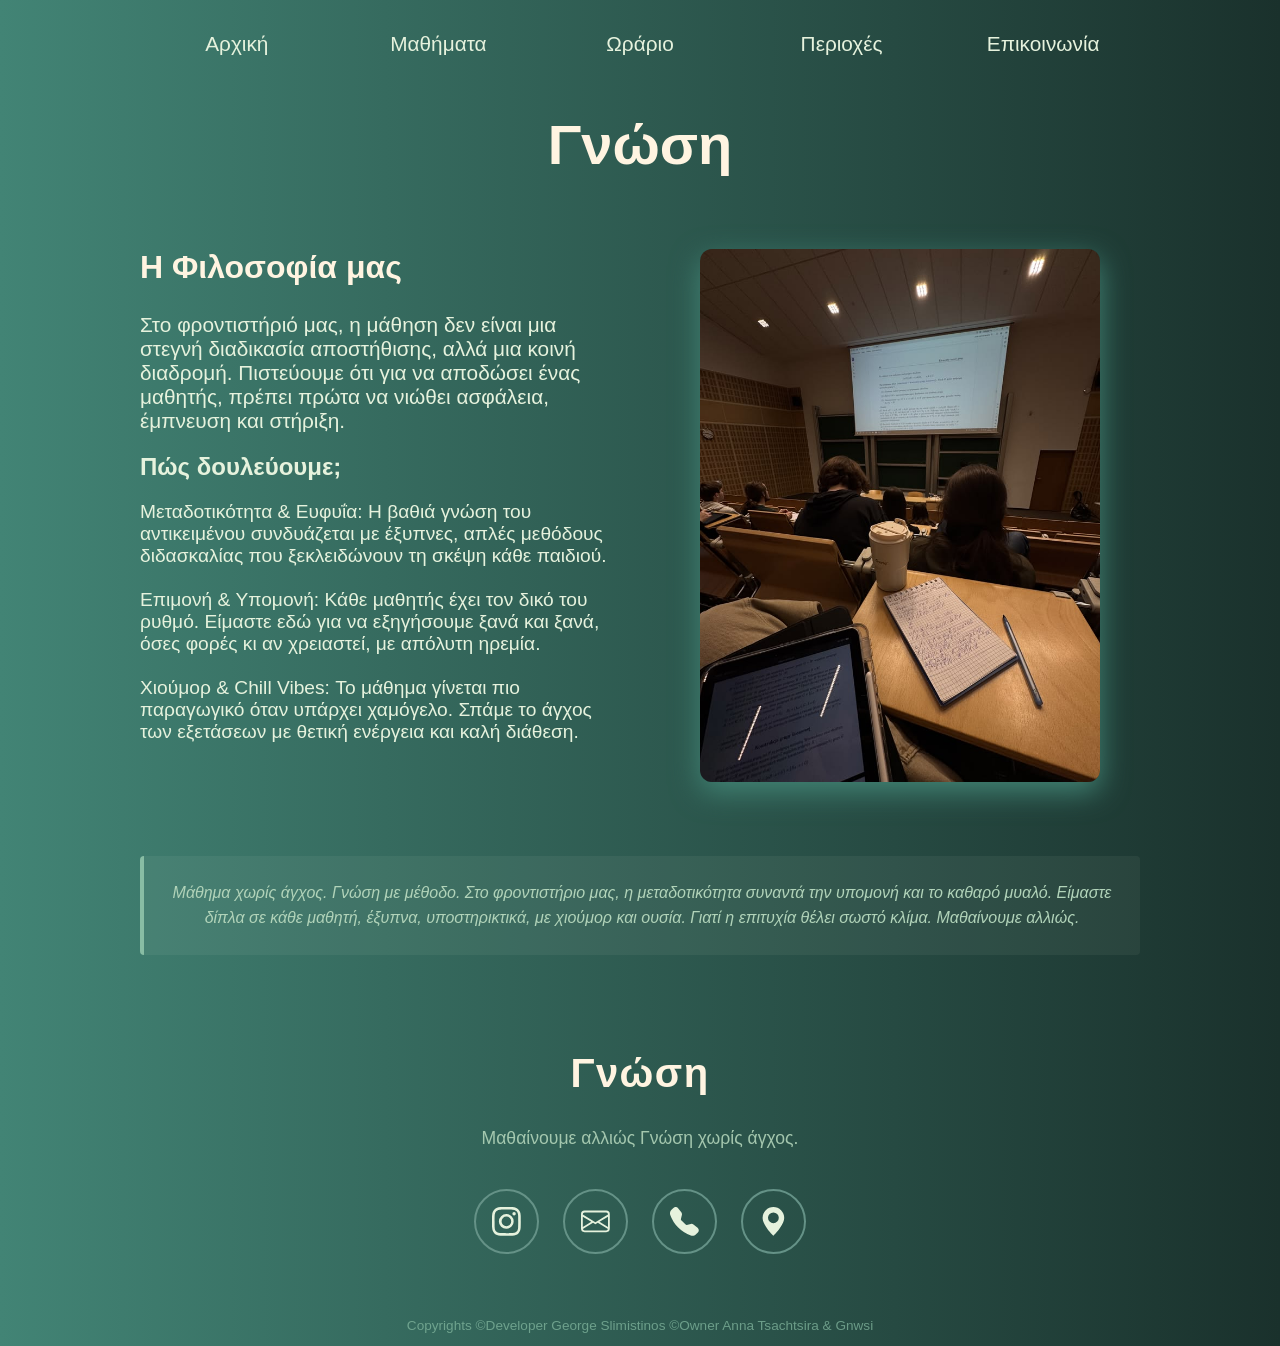
==== commit fce51bd3: "added title to all pages" ====
--- a/index.html
+++ b/index.html
@@ -3,6 +3,8 @@
 <head>
     <meta content="width=device-width, initial-scale=1.0" name="viewport">
     <meta charset="UTF-8">
+    <link href="/assets/images/wres_img.jpeg" rel="icon" type="image">
+    <link href="/assets/images/wres_img.jpeg" rel="apple-touch-icon" type="image"/>
     <title>Γνώση</title>
     <link href="assets/CSS/mainCSS.css" rel="stylesheet">
     <link href="assets/CSS/navbar.css" rel="stylesheet">
@@ -17,16 +19,16 @@
         <a class="navbar-links" href="index.html">Αρχική</a>
     </div>
     <div class="navbar-items">
-        <a class="navbar-links" href="assets/secondary%20html%20pages/mathimata.html">Μαθήματα</a>
+        <a class="navbar-links" href="assets/pages/mathimata.html">Μαθήματα</a>
     </div>
     <div class="navbar-items">
-        <a class="navbar-links" href="assets/secondary%20html%20pages/ores.html">Ωράριο</a>
+        <a class="navbar-links" href="assets/pages/ores.html">Ωράριο</a>
     </div>
     <div class="navbar-items">
-        <a class="navbar-links" href="assets/secondary%20html%20pages/evros%20kalijis.html">Περιοχές</a>
+        <a class="navbar-links" href="assets/pages/evroskalijis.html">Περιοχές</a>
     </div>
     <div class="navbar-items">
-        <a class="navbar-links" href="assets/secondary%20html%20pages/contact.html">Επικοινωνία</a>
+        <a class="navbar-links" href="assets/pages/contact.html">Επικοινωνία</a>
     </div>
 </div>
 <!--TODO 2-->
--- a/assets/CSS/mainCSS.css
+++ b/assets/CSS/mainCSS.css
@@ -4,6 +4,7 @@
     --Green: #B1D3B9;
     --LightGreen: #E6F2DD;
     --Black: #1A312C;
+    --white-black: #264843;
     --DarkBlue-Green: #428475;
     --Blue-Grren: #89D7B7;
     --White-Grren: rgb(197 250 226);
--- a/assets/CSS/header.css
+++ b/assets/CSS/header.css
@@ -59,7 +59,7 @@
 }
 
 #small_text:hover {
-    transform: translateY(-0.25rem) scale(1.2);
+    transform: translateY(-0.25rem) scale(1.1);
     color: var(--White);
 }
 
